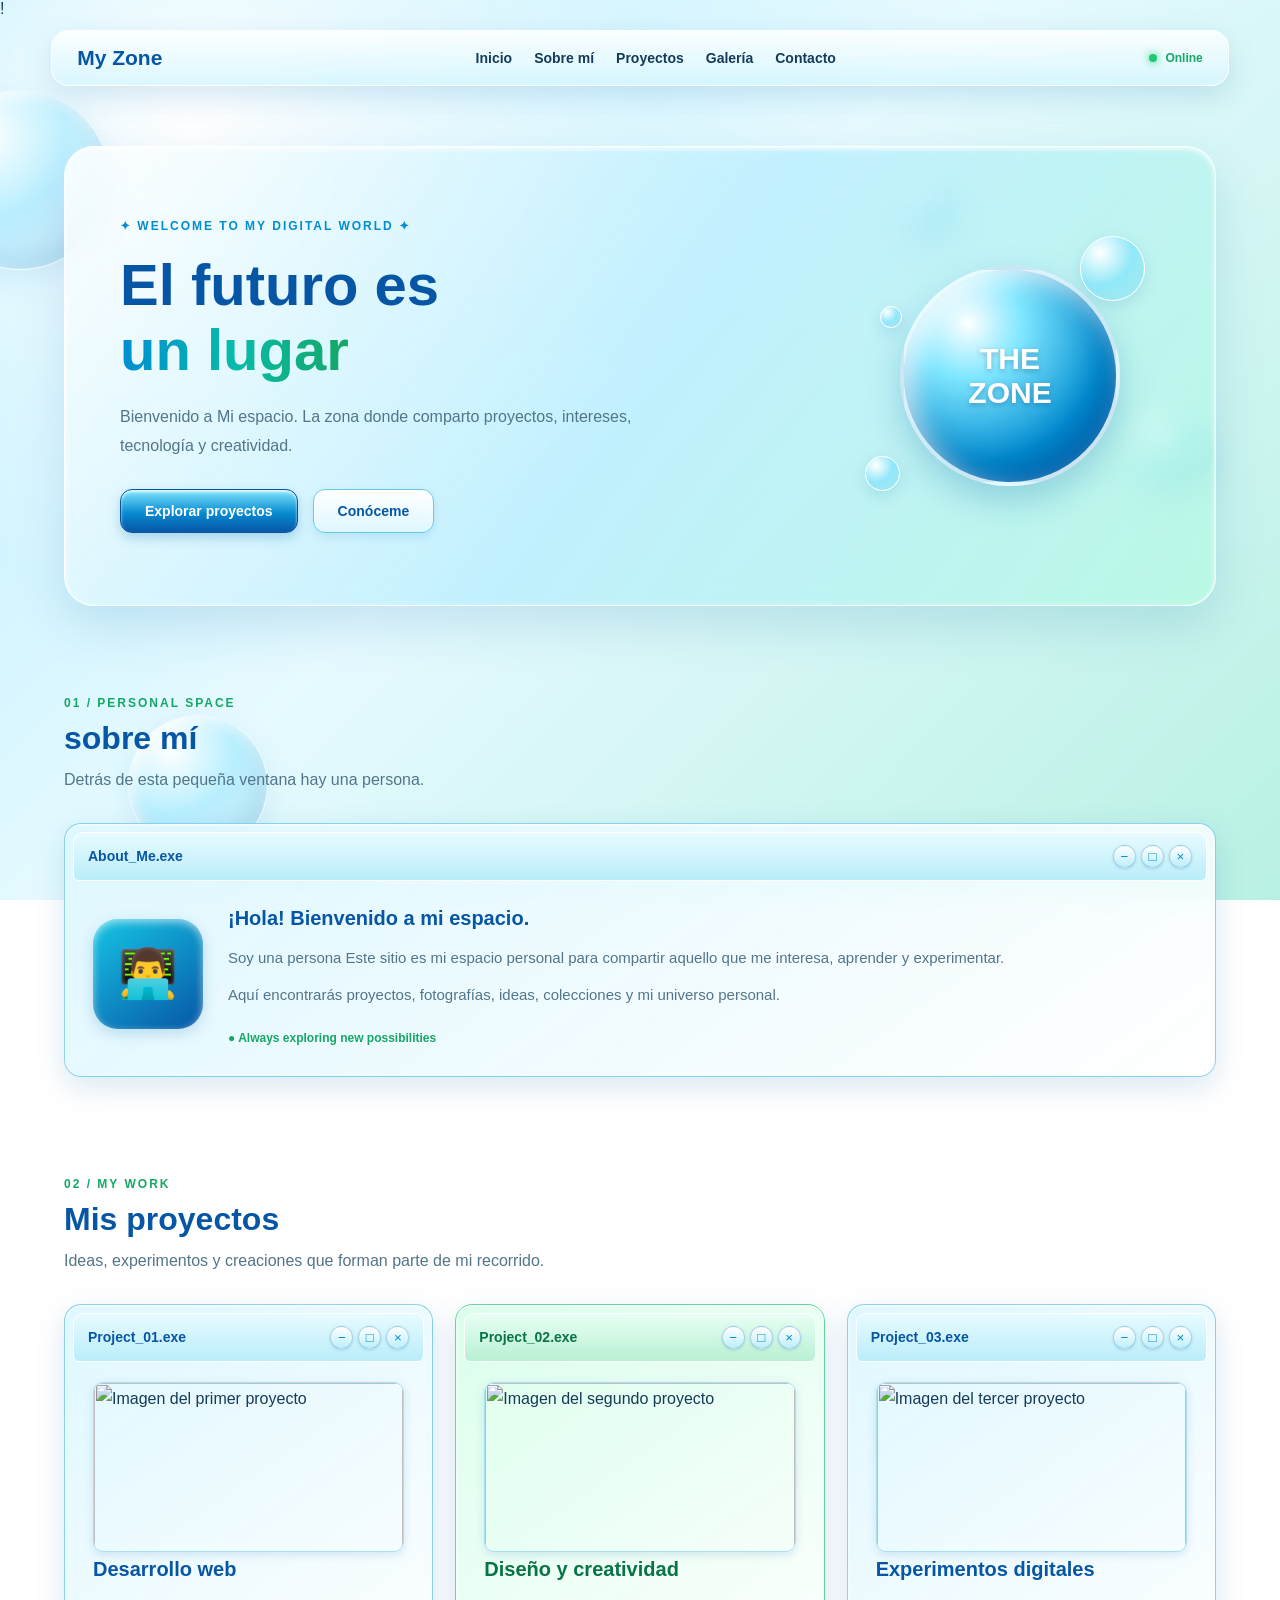
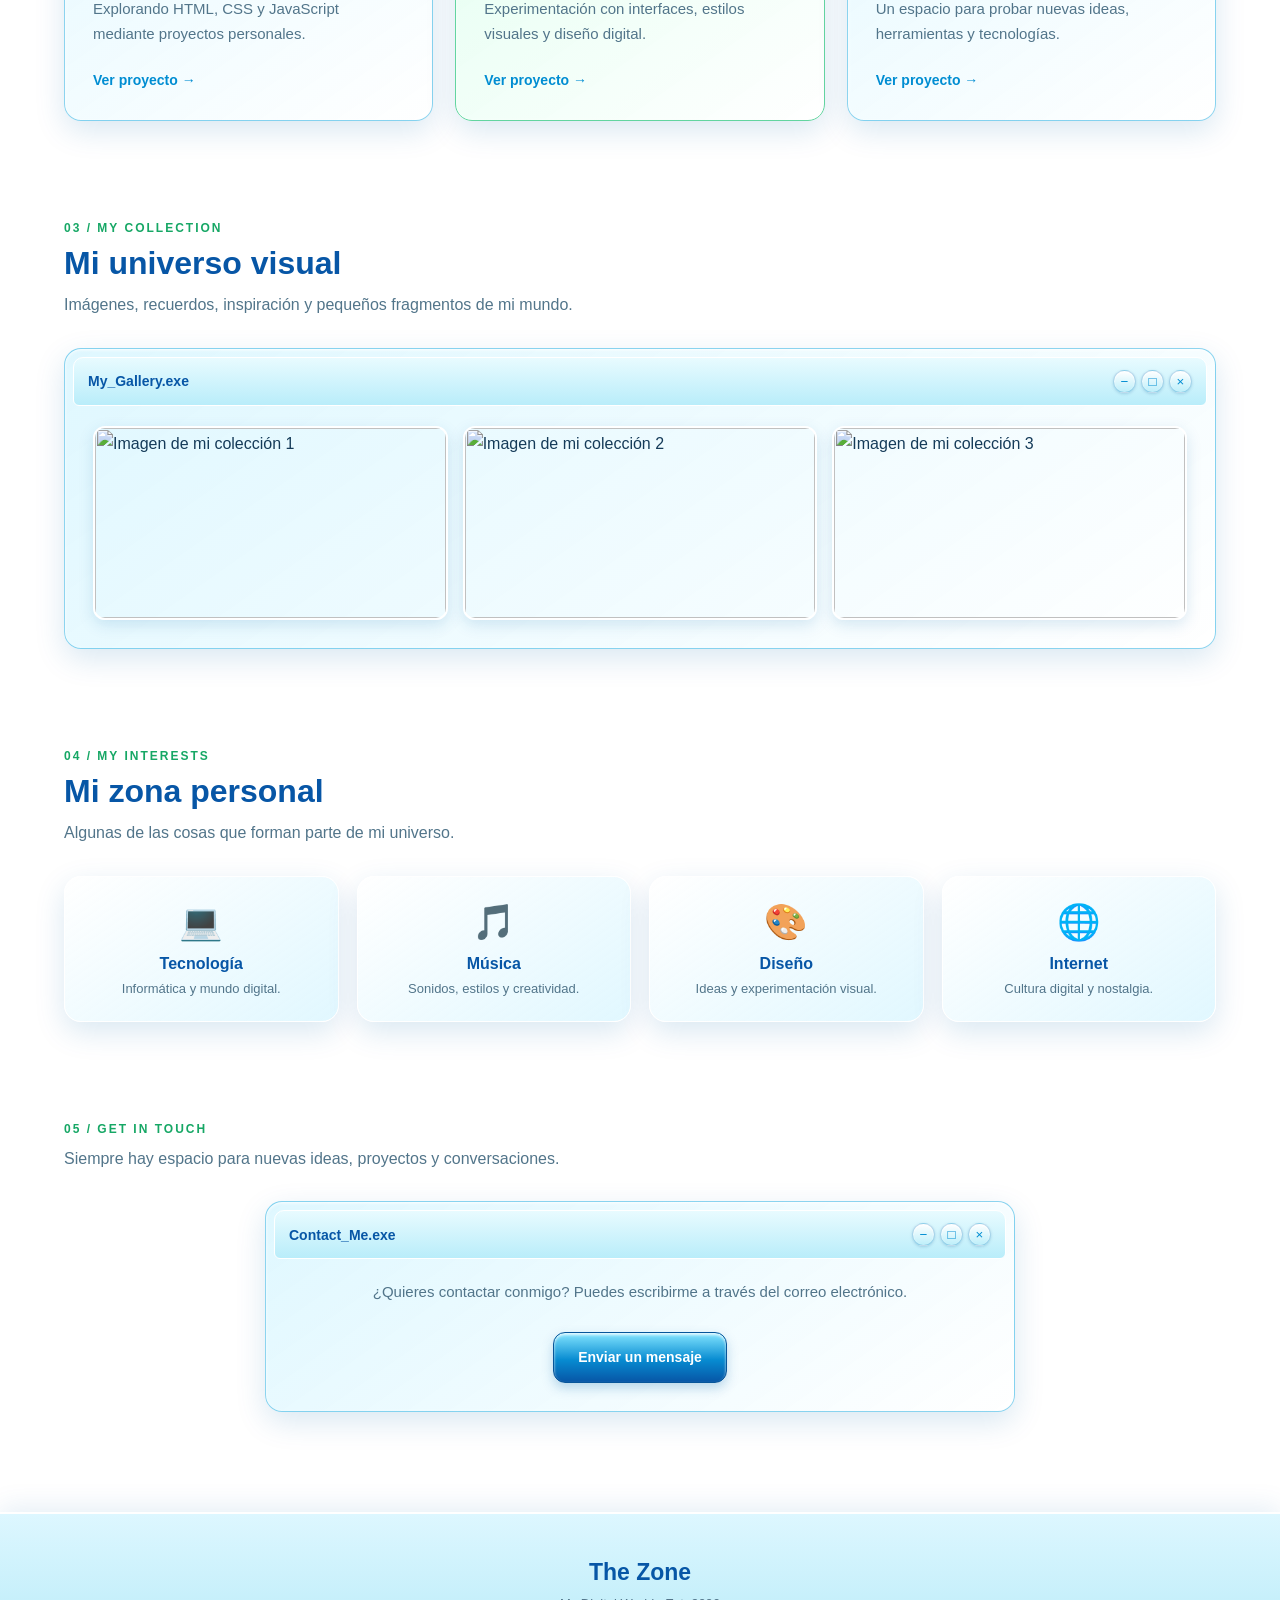
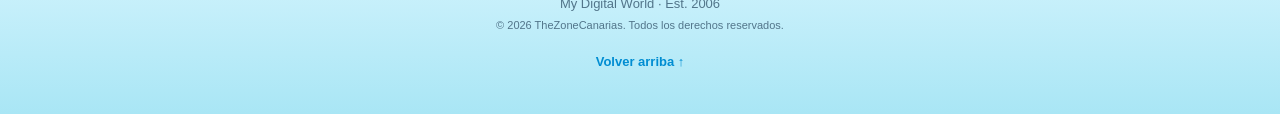
==== index.html @ 1a09687e "Add files via upload" ====
!
<!DOCTYPE html>
<html lang="es">

<head>
    <meta charset="UTF-8">
    <meta name="viewport" content="width=device-width, initial-scale=1.0">

    <title>My World</title>

    <meta name="description"
        content="Mi espacio personal en Internet. Proyectos, tecnología, creatividad y mucho más.">

    <link rel="stylesheet" href="style.css">
</head>

<body>

    <!-- FONDO GENERAL -->
    <div class="background-decoration">
        <div class="bubble bubble-1"></div>
        <div class="bubble bubble-2"></div>
        <div class="bubble bubble-3"></div>
        <div class="bubble bubble-4"></div>
    </div>


    <!-- CABECERA -->
    <header class="site-header">

        <div class="logo">
            <a href="#inicio">
                <span>My Zone </span><strong></strong>
            </a>
        </div>

        <nav class="main-nav">
            <a href="#inicio">Inicio</a>
            <a href="#sobre-mi">Sobre mí</a>
            <a href="#proyectos">Proyectos</a>
            <a href="#galeria">Galería</a>
            <a href="#contacto">Contacto</a>
        </nav>

        <div class="header-status">
            <span class="status-light"></span>
            Online
        </div>

    </header>


    <main>

        <!-- BIENVENIDA -->
        <section id="inicio" class="hero">

            <div class="hero-content">

                <span class="hero-label">
                    ✦ WELCOME TO MY DIGITAL WORLD ✦
                </span>

                <h1>
                    El futuro es<br>
                    <span>un lugar </span>
                </h1>

                <p>
                    Bienvenido a Mi espacio.
                    La zona donde
                    comparto proyectos, intereses,
                    tecnología y creatividad.
                </p>

                <div class="hero-buttons">

                    <a href="#proyectos" class="btn btn-primary">
                        Explorar proyectos
                    </a>

                    <a href="#sobre-mi" class="btn btn-secondary">
                        Conóceme
                    </a>

                </div>

            </div>

            <div class="hero-decoration">

                <div class="hero-orb">
                    <span>THE<br>ZONE</span>
                </div>

                <div class="floating-bubble bubble-a"></div>
                <div class="floating-bubble bubble-b"></div>
                <div class="floating-bubble bubble-c"></div>

            </div>

        </section>


        <!-- SOBRE MI -->
        <section id="sobre-mi" class="section">

            <div class="section-heading">
                <span class="section-tag">01 / PERSONAL SPACE</span>
                <h2>sobre mí</h2>
                <p>Detrás de esta pequeña ventana hay una persona.</p>
            </div>


            <article class="aero-window">

                <header class="aero-window-header">

                    <h3>About_Me.exe</h3>

                    <div class="window-controls">
                        <button aria-label="Minimizar">−</button>
                        <button aria-label="Maximizar">□</button>
                        <button aria-label="Cerrar">×</button>
                    </div>

                </header>


                <div class="aero-window-body about-content">

                    <div class="profile-avatar">
                        <span>👨‍💻</span>
                    </div>

                    <div class="about-text">

                        <h3>¡Hola! Bienvenido a mi espacio.</h3>

                        <p>
                            Soy una persona 
                            Este sitio es mi espacio personal para
                            compartir aquello que me interesa,
                            aprender y experimentar.
                        </p>

                        <p>
                            Aquí encontrarás proyectos, fotografías,
                            ideas, colecciones y 
                            mi universo personal.
                        </p>

                        <span class="online-message">
                            ● Always exploring new possibilities
                        </span>

                    </div>

                </div>

            </article>

        </section>


        <!-- PROYECTOS -->
        <section id="proyectos" class="section">

            <div class="section-heading">

                <span class="section-tag">02 / MY WORK</span>

                <h2>Mis proyectos</h2>

                <p>
                    Ideas, experimentos y creaciones
                    que forman parte de mi recorrido.
                </p>

            </div>


            <div class="projects-grid">


                <!-- PROYECTO 1 -->
                <article class="aero-window">

                    <header class="aero-window-header">

                        <h3>Project_01.exe</h3>

                        <div class="window-controls">
                            <button aria-label="Minimizar">−</button>
                            <button aria-label="Maximizar">□</button>
                            <button aria-label="Cerrar">×</button>
                        </div>

                    </header>

                    <div class="aero-window-body">

                        <img
                            src="img/proyecto1.jpg"
                            alt="Imagen del primer proyecto"
                            class="project-image"
                        >

                        <h3>Desarrollo web</h3>

                        <p>
                            Explorando HTML, CSS y JavaScript
                            mediante proyectos personales.
                        </p>

                        <a href="#" class="aero-link">
                            Ver proyecto →
                        </a>

                    </div>

                </article>


                <!-- PROYECTO 2 -->
                <article class="aero-window aero-green">

                    <header class="aero-window-header">

                        <h3>Project_02.exe</h3>

                        <div class="window-controls">
                            <button aria-label="Minimizar">−</button>
                            <button aria-label="Maximizar">□</button>
                            <button aria-label="Cerrar">×</button>
                        </div>

                    </header>

                    <div class="aero-window-body">

                        <img
                            src="img/proyecto2.jpg"
                            alt="Imagen del segundo proyecto"
                            class="project-image"
                        >

                        <h3>Diseño y creatividad</h3>

                        <p>
                            Experimentación con interfaces,
                            estilos visuales y diseño digital.
                        </p>

                        <a href="#" class="aero-link">
                            Ver proyecto →
                        </a>

                    </div>

                </article>


                <!-- PROYECTO 3 -->
                <article class="aero-window">

                    <header class="aero-window-header">

                        <h3>Project_03.exe</h3>

                        <div class="window-controls">
                            <button aria-label="Minimizar">−</button>
                            <button aria-label="Maximizar">□</button>
                            <button aria-label="Cerrar">×</button>
                        </div>

                    </header>

                    <div class="aero-window-body">

                        <img
                            src="img/proyecto3.jpg"
                            alt="Imagen del tercer proyecto"
                            class="project-image"
                        >

                        <h3>Experimentos digitales</h3>

                        <p>
                            Un espacio para probar nuevas ideas,
                            herramientas y tecnologías.
                        </p>

                        <a href="#" class="aero-link">
                            Ver proyecto →
                        </a>

                    </div>

                </article>

            </div>

        </section>


        <!-- GALERIA -->
        <section id="galeria" class="section">

            <div class="section-heading">

                <span class="section-tag">03 / MY COLLECTION</span>

                <h2>Mi universo visual</h2>

                <p>
                    Imágenes, recuerdos, inspiración
                    y pequeños fragmentos de mi mundo.
                </p>

            </div>


            <article class="aero-window">

                <header class="aero-window-header">

                    <h3>My_Gallery.exe</h3>

                    <div class="window-controls">
                        <button aria-label="Minimizar">−</button>
                        <button aria-label="Maximizar">□</button>
                        <button aria-label="Cerrar">×</button>
                    </div>

                </header>


                <div class="aero-window-body">

                    <div class="gallery-grid">

                        <div class="gallery-item">
                            <img src="img/proyecto1.jpg" alt="Imagen de mi colección 1">
                        </div>

                        <div class="gallery-item">
                            <img src="img/proyecto2.jpg" alt="Imagen de mi colección 2">
                        </div>

                        <div class="gallery-item">
                            <img src="img/proyecto3.jpg" alt="Imagen de mi colección 3">
                        </div>

                    </div>

                </div>

            </article>

        </section>


        <!-- INTERESES -->
        <section class="section">

            <div class="section-heading">

                <span class="section-tag">04 / MY INTERESTS</span>

                <h2>Mi zona personal</h2>

                <p>
                    Algunas de las cosas que forman parte
                    de mi universo.
                </p>

            </div>


            <div class="interests-grid">

                <div class="interest-card">
                    <span>💻</span>
                    <h3>Tecnología</h3>
                    <p>Informática y mundo digital.</p>
                </div>

                <div class="interest-card">
                    <span>🎵</span>
                    <h3>Música</h3>
                    <p>Sonidos, estilos y creatividad.</p>
                </div>

                <div class="interest-card">
                    <span>🎨</span>
                    <h3>Diseño</h3>
                    <p>Ideas y experimentación visual.</p>
                </div>

                <div class="interest-card">
                    <span>🌐</span>
                    <h3>Internet</h3>
                    <p>Cultura digital y nostalgia.</p>
                </div>

            </div>

        </section>


        <!-- CONTACTO -->
        <section id="contacto" class="section">

            <div class="section-heading">

                <span class="section-tag">05 / GET IN TOUCH</span>

            

                <p>
                    Siempre hay espacio para nuevas ideas,
                    proyectos y conversaciones.
                </p>

            </div>


            <article class="aero-window aero-contact">

                <header class="aero-window-header">

                    <h3>Contact_Me.exe</h3>

                    <div class="window-controls">
                        <button aria-label="Minimizar">−</button>
                        <button aria-label="Maximizar">□</button>
                        <button aria-label="Cerrar">×</button>
                    </div>

                </header>

                <div class="aero-window-body">

                    <p>
                        ¿Quieres contactar conmigo?
                        Puedes escribirme a través del correo electrónico.
                    </p>

                    <a href="mailto:tuemail@ejemplo.com"
                       class="btn btn-primary">
                        Enviar un mensaje
                    </a>

                </div>

            </article>

        </section>

    </main>


    <!-- FOOTER -->
    <footer class="site-footer">

        <div class="footer-logo">
            The Zone
        </div>

        <p>
            My Digital World · Est. 2006
        </p>

        <p class="copyright">
            © 2026 TheZoneCanarias. Todos los derechos reservados.
        </p>

        <a href="#inicio">Volver arriba ↑</a>

    </footer>


</body>
</html>
---- style.css ----
/* ==========================================
   TECHZONECANARIAS
   FRUTIGER AERO / Y2K / WINDOWS VISTA
========================================== */


/* 1. VARIABLES GLOBALES */

:root {

    --ocean-blue: #0756A6;
    --aero-blue: #008DD2;
    --cyan: #16C5E5;
    --aqua: #08BBAA;
    --emerald: #16A765;
    --lime: #8CD83F;

    --ice-blue: #DDF7FF;
    --deep-navy: #153B59;
    --steel-blue: #52758A;

    --white: #FFFFFF;

    --glass: rgba(255, 255, 255, 0.65);

    --glass-border: rgba(255, 255, 255, 0.85);

    --shadow:
        0 10px 30px rgba(0, 100, 170, 0.15);

}


/* 2. CONFIGURACIÓN GENERAL */

* {
    margin: 0;
    padding: 0;
    box-sizing: border-box;
}

html {
    scroll-behavior: smooth;
}

body {

    font-family: "Segoe UI", Tahoma, sans-serif;

    color: var(--deep-navy);

    min-height: 100vh;

    background:
        radial-gradient(
            circle at 15% 15%,
            #FFFFFF 0%,
            transparent 35%
        ),
        linear-gradient(
            135deg,
            #B9EEFF 0%,
            #E6FAFF 45%,
            #B8F1E3 100%
        );

    background-attachment: fixed;

    overflow-x: hidden;

}

a {
    text-decoration: none;
}


/* 3. FONDO Y BURBUJAS */

.background-decoration {

    position: fixed;

    inset: 0;

    overflow: hidden;

    pointer-events: none;

    z-index: -1;

}

.bubble {

    position: absolute;

    border-radius: 50%;

    background:
        radial-gradient(
            circle at 30% 25%,
            rgba(255,255,255,0.95),
            rgba(100,220,255,0.35) 45%,
            rgba(0,140,210,0.12) 75%
        );

    border: 1px solid rgba(255,255,255,0.7);

    box-shadow:
        inset -8px -12px 20px rgba(0,120,180,0.12),
        inset 5px 5px 15px rgba(255,255,255,0.9),
        0 10px 30px rgba(0,130,200,0.1);

}

.bubble-1 {
    width: 180px;
    height: 180px;
    top: 10%;
    left: -70px;
}

.bubble-2 {
    width: 90px;
    height: 90px;
    top: 45%;
    right: 5%;
}

.bubble-3 {
    width: 140px;
    height: 140px;
    bottom: 5%;
    left: 10%;
}

.bubble-4 {
    width: 60px;
    height: 60px;
    top: 20%;
    right: 25%;
}


/* 4. CABECERA */

.site-header {

    position: sticky;

    top: 12px;

    z-index: 100;

    width: 92%;

    max-width: 1300px;

    margin: 12px auto;

    padding: 15px 25px;

    display: flex;

    align-items: center;

    justify-content: space-between;

    gap: 20px;

    background:
        linear-gradient(
            180deg,
            rgba(255,255,255,0.85),
            rgba(210,245,255,0.75)
        );

    border: 1px solid var(--glass-border);

    border-radius: 18px;

    box-shadow: var(--shadow);

    backdrop-filter: blur(15px);

    -webkit-backdrop-filter: blur(15px);

}

.logo a {

    font-size: 21px;

    font-weight: bold;

    color: var(--ocean-blue);

}

.logo strong {
    color: var(--emerald);
}

.main-nav {

    display: flex;

    gap: 22px;

}

.main-nav a {

    color: var(--deep-navy);

    font-size: 14px;

    font-weight: 600;

    transition: 0.25s;

}

.main-nav a:hover {
    color: var(--aero-blue);
}

.header-status {

    font-size: 12px;

    font-weight: 600;

    color: var(--emerald);

}

.status-light {

    display: inline-block;

    width: 8px;
    height: 8px;

    border-radius: 50%;

    background: #20C875;

    box-shadow: 0 0 8px #20C875;

    margin-right: 5px;

}


/* 5. HERO / BIENVENIDA */

.hero {

    width: 90%;

    max-width: 1200px;

    min-height: 460px;

    margin: 60px auto 90px;

    padding: 55px;

    display: flex;

    align-items: center;

    justify-content: space-between;

    gap: 40px;

    border-radius: 30px;

    background:
        linear-gradient(
            125deg,
            rgba(255,255,255,0.85),
            rgba(175,235,255,0.65),
            rgba(180,250,225,0.65)
        );

    border: 1px solid rgba(255,255,255,0.95);

    box-shadow:
        0 20px 50px rgba(0,100,170,0.15),
        inset 0 2px 5px rgba(255,255,255,0.9);

    backdrop-filter: blur(12px);

}

.hero-content {
    max-width: 600px;
}

.hero-label {

    display: inline-block;

    color: var(--aero-blue);

    font-size: 12px;

    font-weight: bold;

    letter-spacing: 2px;

    margin-bottom: 20px;

}

.hero h1 {

    font-size: clamp(36px, 5vw, 58px);

    line-height: 1.12;

    color: var(--ocean-blue);

    margin-bottom: 20px;

}

.hero h1 span {

    background:
        linear-gradient(
            90deg,
            var(--aero-blue),
            var(--aqua),
            var(--emerald)
        );

    -webkit-background-clip: text;

    background-clip: text;

    color: transparent;

}

.hero-content p {

    color: var(--steel-blue);

    line-height: 1.8;

    font-size: 16px;

    max-width: 520px;

}

.hero-buttons {

    display: flex;

    gap: 15px;

    flex-wrap: wrap;

    margin-top: 28px;

}


/* 6. BOTONES GLOSSY */

.btn {

    display: inline-flex;

    align-items: center;

    justify-content: center;

    padding: 13px 24px;

    border-radius: 12px;

    font-size: 14px;

    font-weight: 700;

    transition: 0.25s;

    cursor: pointer;

}

.btn:hover {

    transform: translateY(-3px);

    filter: brightness(1.08);

}

.btn-primary {

    color: white;

    background:
        linear-gradient(
            180deg,
            #83E5FF,
            #078BD1 55%,
            #0756A6
        );

    border: 1px solid #07569A;

    box-shadow:
        0 5px 12px rgba(0,100,170,0.25),
        inset 0 2px 3px rgba(255,255,255,0.8);

}

.btn-secondary {

    color: var(--ocean-blue);

    background:
        linear-gradient(
            180deg,
            #FFFFFF,
            #DDF7FF
        );

    border: 1px solid #65C9E9;

    box-shadow:
        0 4px 10px rgba(0,100,170,0.12),
        inset 0 2px 3px white;

}


/* 7. DECORACIÓN DEL HERO */

.hero-decoration {

    position: relative;

    width: 300px;
    height: 300px;

    flex-shrink: 0;

    display: grid;

    place-items: center;

}

.hero-orb {

    width: 220px;
    height: 220px;

    display: grid;

    place-items: center;

    border-radius: 50%;

    background:
        radial-gradient(
            circle at 30% 25%,
            #FFFFFF,
            #80E7FF 25%,
            #008DD2 65%,
            #0756A6
        );

    border: 4px solid rgba(255,255,255,0.8);

    box-shadow:
        inset -15px -20px 30px rgba(0,50,120,0.25),
        inset 10px 10px 25px rgba(255,255,255,0.8),
        0 15px 35px rgba(0,100,170,0.25);

}

.hero-orb span {

    color: white;

    font-size: 30px;

    font-weight: 900;

    text-align: center;

    text-shadow: 0 2px 5px rgba(0,50,100,0.3);

}

.floating-bubble {

    position: absolute;

    border-radius: 50%;

    background:
        radial-gradient(
            circle at 30% 25%,
            white,
            rgba(100,220,255,0.5),
            rgba(0,130,200,0.1)
        );

    border: 1px solid white;

    box-shadow: 0 5px 15px rgba(0,100,170,0.15);

}

.bubble-a {
    width: 65px;
    height: 65px;
    top: 10px;
    right: 15px;
}

.bubble-b {
    width: 35px;
    height: 35px;
    bottom: 35px;
    left: 5px;
}

.bubble-c {
    width: 22px;
    height: 22px;
    top: 80px;
    left: 20px;
}


/* 8. SECCIONES */

.section {

    width: 90%;

    max-width: 1200px;

    margin: 0 auto 100px;

}

.section-heading {

    margin-bottom: 30px;

}

.section-tag {

    display: block;

    color: var(--emerald);

    font-size: 12px;

    font-weight: bold;

    letter-spacing: 2px;

    margin-bottom: 10px;

}

.section-heading h2 {

    font-size: 32px;

    color: var(--ocean-blue);

    margin-bottom: 10px;

}

.section-heading p {

    color: var(--steel-blue);

    line-height: 1.6;

}


/* 9. SISTEMA DE VENTANAS AERO */

.aero-window {

    background:
        linear-gradient(
            145deg,
            rgba(221,247,255,0.95),
            rgba(255,255,255,0.85)
        );

    border: 1px solid rgba(80,190,230,0.65);

    border-radius: 17px;

    padding: 8px;

    box-shadow:
        0 10px 30px rgba(0,100,170,0.15),
        inset 0 1px 3px rgba(255,255,255,0.95);

    backdrop-filter: blur(12px);

    -webkit-backdrop-filter: blur(12px);

    overflow: hidden;

}

.aero-window-header {

    display: flex;

    justify-content: space-between;

    align-items: center;

    padding: 12px 14px;

    background:
        linear-gradient(
            180deg,
            #E8FBFF,
            #B9EDFA
        );

    border: 1px solid white;

    border-radius: 10px 10px 6px 6px;

}

.aero-window-header h3 {

    color: var(--ocean-blue);

    font-size: 14px;

    font-weight: 700;

}

.window-controls {

    display: flex;

    gap: 5px;

}

.window-controls button {

    width: 23px;
    height: 23px;

    border: 1px solid rgba(0,110,180,0.25);

    border-radius: 50%;

    background:
        linear-gradient(
            180deg,
            white,
            #BDEFFA
        );

    color: var(--aero-blue);

    cursor: pointer;

    box-shadow:
        0 1px 3px rgba(0,80,140,0.2),
        inset 0 1px 2px white;

}

.window-controls button:hover {
    filter: brightness(1.1);
}

.window-controls button:last-child:hover {
    background: linear-gradient(#FFAAAA,#E74C3C);
    color: white;
}

.aero-window-body {

    padding: 20px;

    color: var(--deep-navy);

    line-height: 1.7;

}

.aero-window-body h3 {

    font-size: 20px;

    color: var(--ocean-blue);

    margin-bottom: 10px;

}

.aero-window-body p {

    font-size: 15px;

    color: var(--steel-blue);

    margin-bottom: 12px;

}


/* VARIANTE VERDE */

.aero-green {

    background:
        linear-gradient(
            145deg,
            rgba(217,255,235,0.95),
            rgba(255,255,255,0.9)
        );

    border-color: #63D5A0;

}

.aero-green .aero-window-header {

    background:
        linear-gradient(
            180deg,
            #E8FFF4,
            #B8F0D3
        );

}

.aero-green .aero-window-header h3,
.aero-green .aero-window-body h3 {

    color: #087345;

}


/* 10. PRESENTACIÓN PERSONAL */

.about-content {

    display: flex;

    align-items: center;

    gap: 25px;

}

.profile-avatar {

    min-width: 110px;
    height: 110px;

    display: grid;

    place-items: center;

    border-radius: 25px;

    background:
        linear-gradient(
            145deg,
            #16C5E5,
            #0756A6
        );

    box-shadow:
        inset 0 3px 8px rgba(255,255,255,0.6),
        0 5px 15px rgba(0,100,170,0.2);

}

.profile-avatar span {
    font-size: 48px;
}

.about-text {
    flex: 1;
}

.online-message {

    display: inline-block;

    color: var(--emerald);

    font-size: 12px;

    font-weight: 700;

    margin-top: 8px;

}


/* 11. PROYECTOS */

.projects-grid {

    display: grid;

    grid-template-columns: repeat(3, 1fr);

    gap: 22px;

}

.project-image {

    width: 100%;

    height: 170px;

    object-fit: cover;

    display: block;

    border-radius: 10px;

    border: 1px solid #A8DFF2;

    box-shadow:
        0 3px 10px rgba(0,100,170,0.15);

}

.aero-link {

    display: inline-block;

    color: var(--aero-blue);

    font-size: 14px;

    font-weight: 700;

    margin-top: 10px;

}

.aero-link:hover {
    color: var(--ocean-blue);
    text-decoration: underline;
}


/* 12. GALERÍA */

.gallery-grid {

    display: grid;

    grid-template-columns: repeat(3, 1fr);

    gap: 15px;

}

.gallery-item {

    overflow: hidden;

    border-radius: 12px;

    border: 2px solid white;

    box-shadow: 0 5px 15px rgba(0,100,170,0.15);

}

.gallery-item img {

    width: 100%;

    height: 190px;

    display: block;

    object-fit: cover;

    transition: 0.3s;

}

.gallery-item img:hover {
    transform: scale(1.06);
}


/* 13. INTERESES */

.interests-grid {

    display: grid;

    grid-template-columns: repeat(4, 1fr);

    gap: 18px;

}

.interest-card {

    text-align: center;

    padding: 25px 15px;

    border-radius: 17px;

    background:
        linear-gradient(
            145deg,
            rgba(255,255,255,0.9),
            rgba(215,245,255,0.75)
        );

    border: 1px solid white;

    box-shadow: var(--shadow);

    transition: 0.3s;

}

.interest-card:hover {

    transform: translateY(-6px);

}

.interest-card span {

    display: block;

    font-size: 35px;

    margin-bottom: 12px;

}

.interest-card h3 {

    color: var(--ocean-blue);

    font-size: 16px;

    margin-bottom: 8px;

}

.interest-card p {

    color: var(--steel-blue);

    font-size: 13px;

}


/* 14. CONTACTO */

.aero-contact {

    max-width: 750px;

    margin: auto;

    text-align: center;

}

.aero-contact .btn {
    margin-top: 15px;
}


/* 15. FOOTER */

.site-footer {

    text-align: center;

    padding: 45px 20px;

    background:
        linear-gradient(
            180deg,
            #DDF7FF,
            #A9E6F5
        );

    border-top: 2px solid white;

    box-shadow:
        0 -5px 25px rgba(0,100,170,0.1);

}

.footer-logo {

    font-size: 23px;

    font-weight: 900;

    color: var(--ocean-blue);

    margin-bottom: 10px;

}

.site-footer p {

    color: var(--steel-blue);

    font-size: 13px;

    margin: 8px;

}

.site-footer a {

    display: inline-block;

    color: var(--aero-blue);

    font-weight: 700;

    font-size: 13px;

    margin-top: 15px;

}

.copyright {
    font-size: 11px !important;
}


/* 16. RESPONSIVE / TABLETS */

@media (max-width: 900px) {

    .main-nav {
        gap: 12px;
    }

    .projects-grid {
        grid-template-columns: repeat(2, 1fr);
    }

    .interests-grid {
        grid-template-columns: repeat(2, 1fr);
    }

    .hero {
        padding: 35px;
    }

}


/* 17. RESPONSIVE / MÓVILES */

@media (max-width: 650px) {

    .site-header {

        flex-wrap: wrap;

        justify-content: center;

        padding: 15px;

    }

    .main-nav {

        width: 100%;

        justify-content: center;

        flex-wrap: wrap;

        gap: 12px;

    }

    .header-status {
        display: none;
    }

    .hero {

        flex-direction: column;

        text-align: center;

        padding: 35px 20px;

        margin-top: 35px;

    }

    .hero-content p {
        margin: auto;
    }

    .hero-buttons {
        justify-content: center;
    }

    .hero-decoration {
        width: 220px;
        height: 220px;
    }

    .hero-orb {
        width: 170px;
        height: 170px;
    }

    .section-heading h2 {
        font-size: 26px;
    }

    .about-content {
        flex-direction: column;
        text-align: center;
    }

    .projects-grid {
        grid-template-columns: 1fr;
    }

    .gallery-grid {
        grid-template-columns: 1fr 1fr;
    }

    .gallery-item img {
        height: 140px;
    }

    .interests-grid {
        grid-template-columns: 1fr 1fr;
    }

    .section {
        margin-bottom: 65px;
    }

}


/* 18. MÓVILES PEQUEÑOS */

@media (max-width: 380px) {

    .gallery-grid,
    .interests-grid {
        grid-template-columns: 1fr;
    }

    .hero h1 {
        font-size: 34px;
    }

}
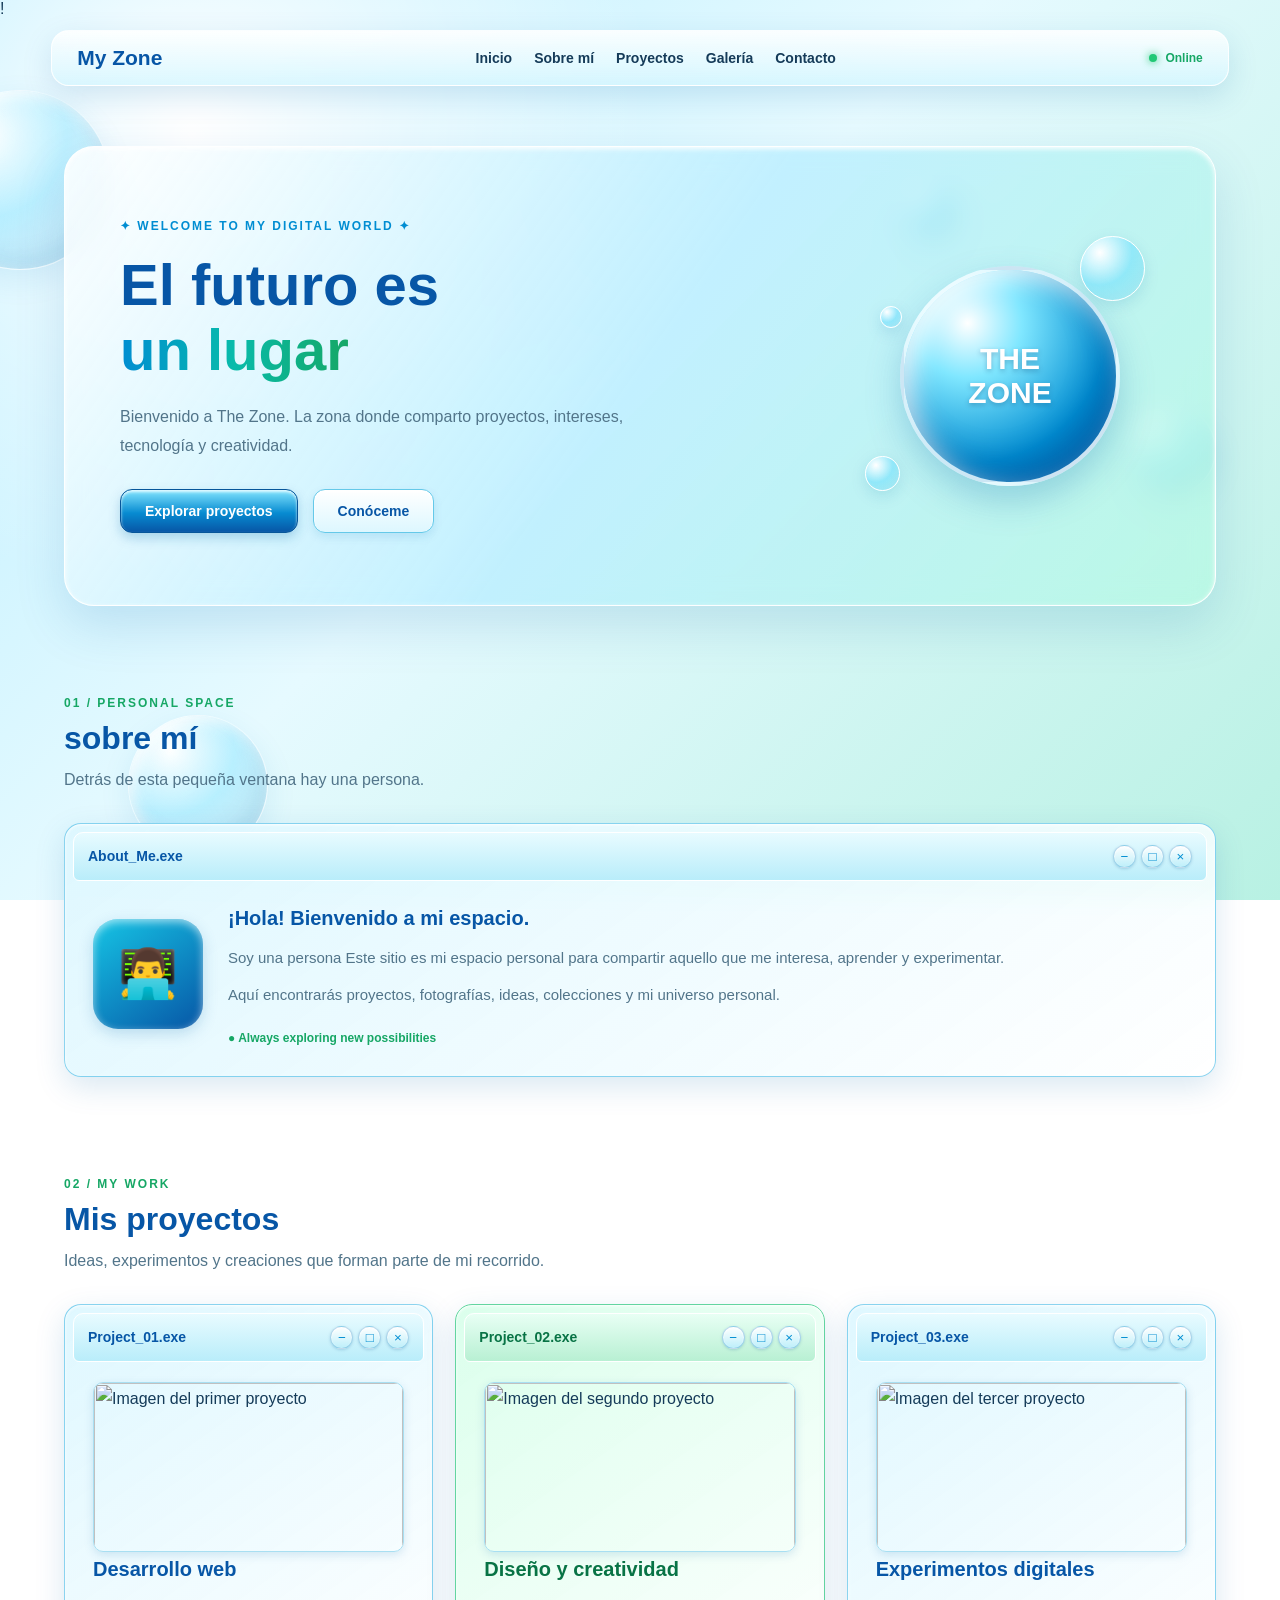
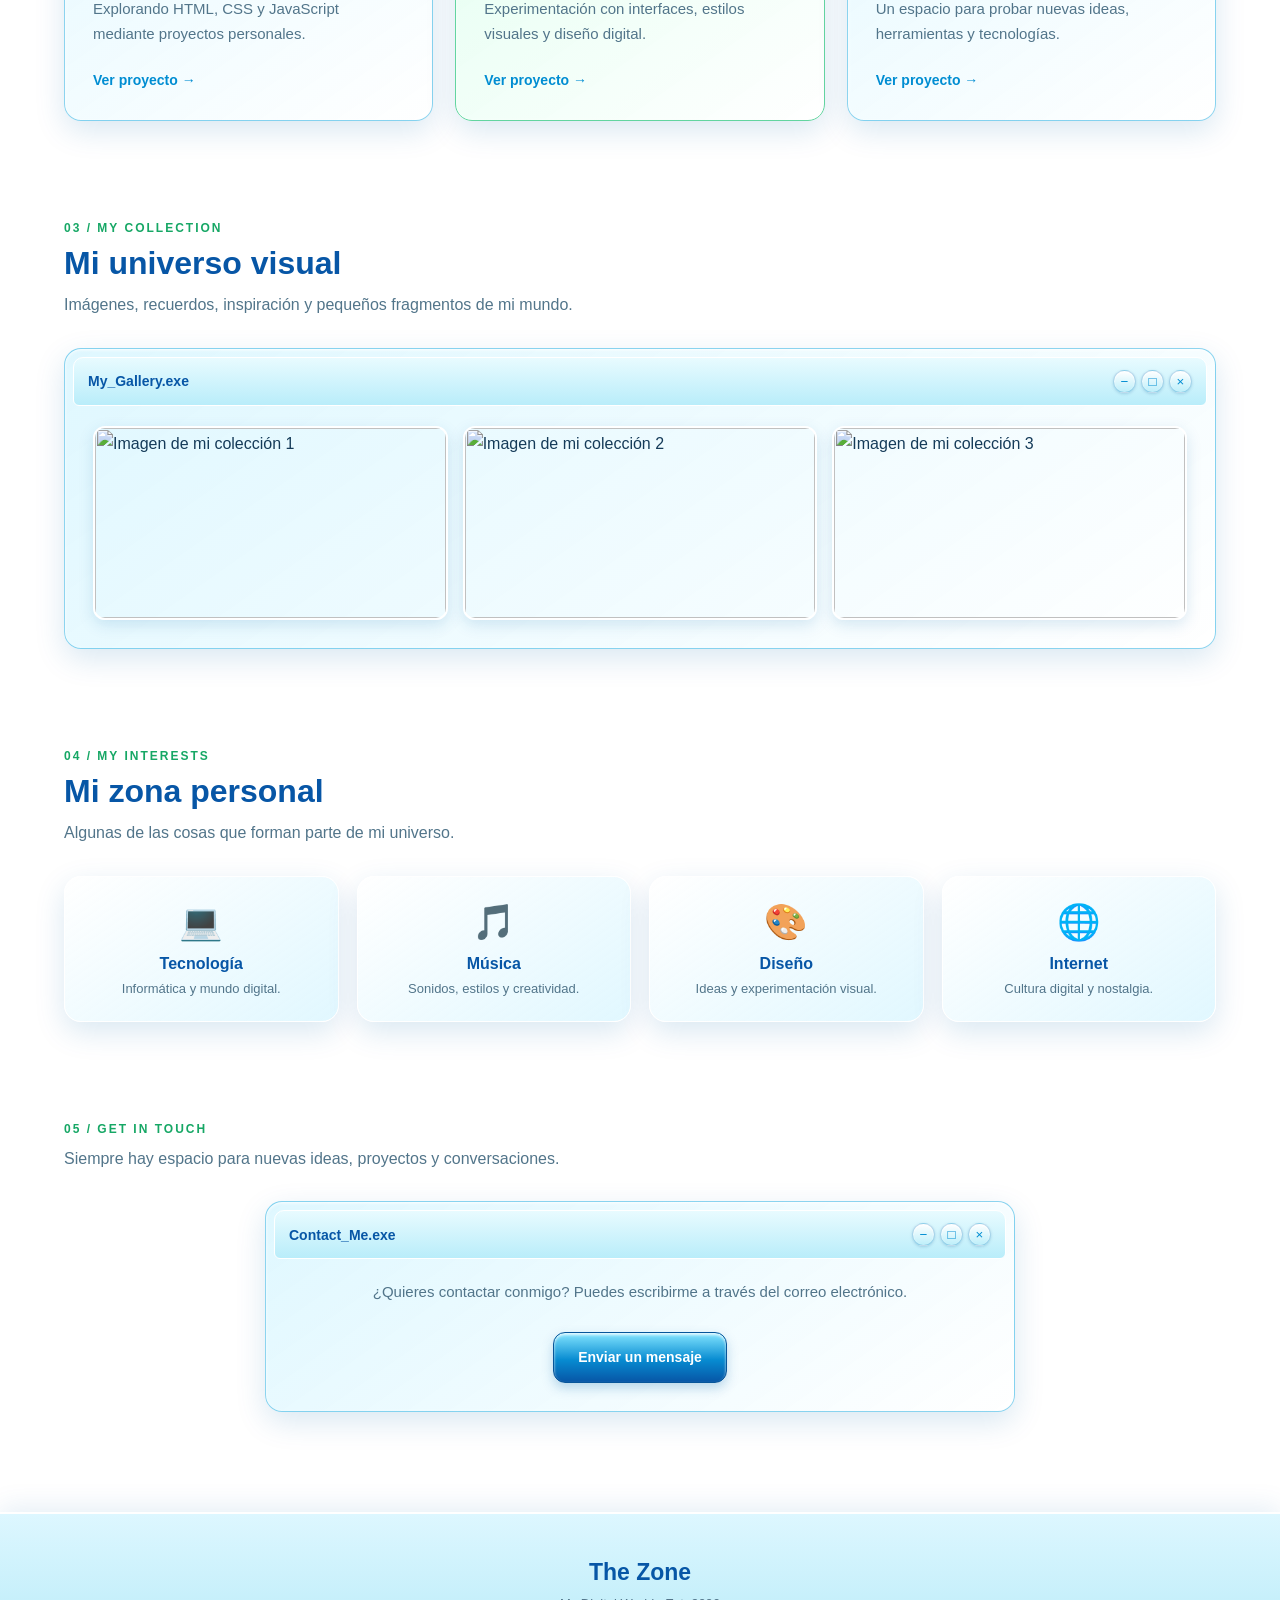
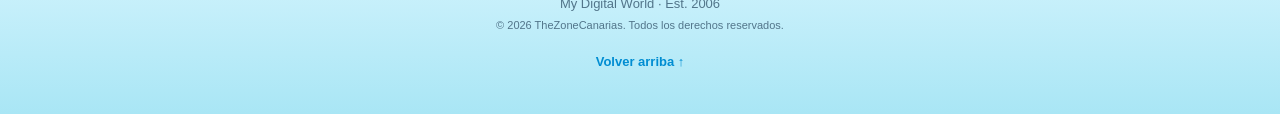
==== commit 22e0026c: "Update index.html" ====
--- a/index.html
+++ b/index.html
@@ -67,7 +67,7 @@
                 </h1>
 
                 <p>
-                    Bienvenido a Mi espacio.
+                    Bienvenido a The Zone.
                     La zona donde
                     comparto proyectos, intereses,
                     tecnología y creatividad.
